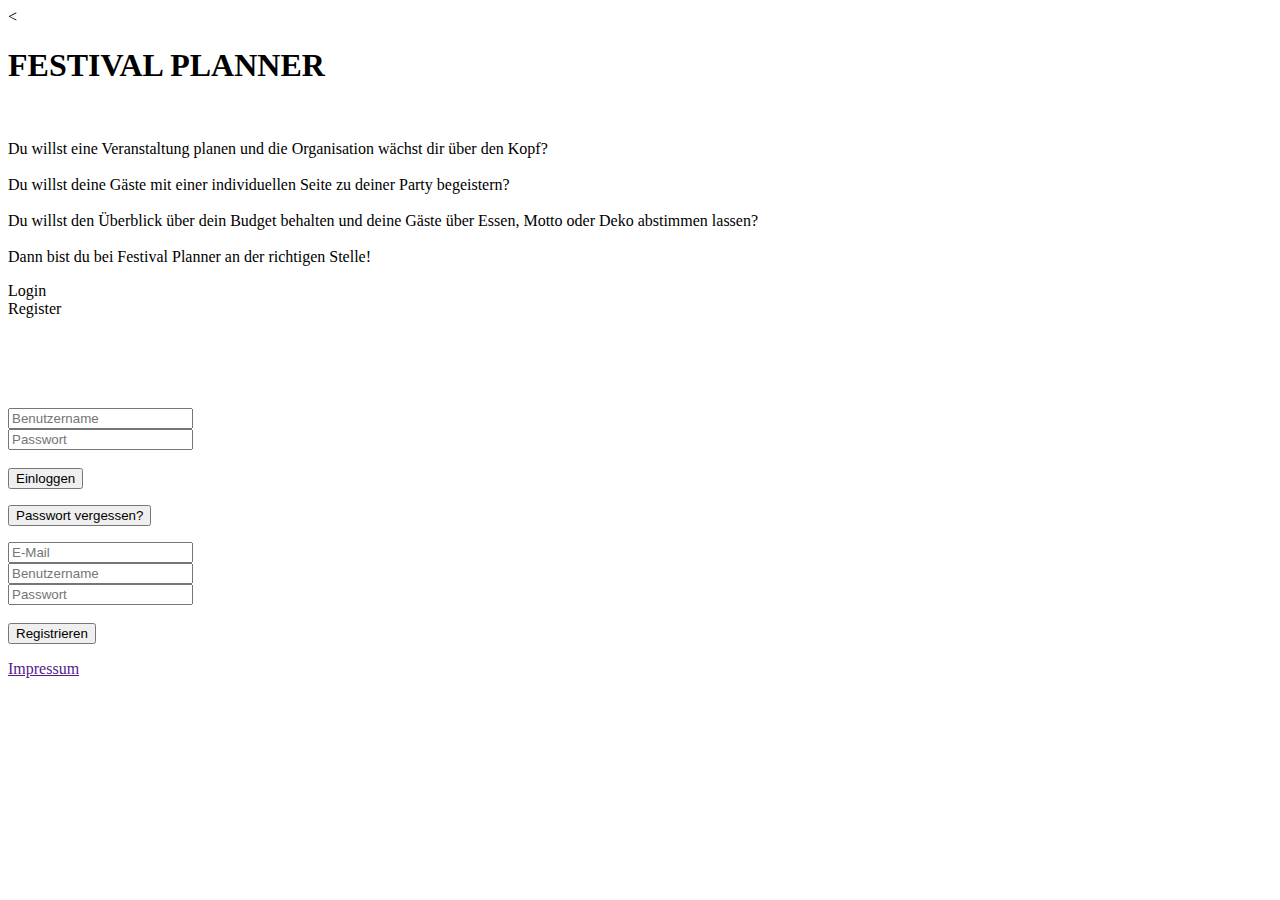
==== DhbwFestivalPlanner/WebContent/views/login/index.html @ 534ea999 "- Projekt Ordnerstruktur angelegt - Event und Login Controller erweitert" ====
<!DOCTYPE hmtl>
<html>

<head>
    <meta charset="utf-8">
    <meta http-equiv="X-UA-Compatible" content="IE=edge,chrome=1">
    <title>Festival Planner</title>
    <meta name="firstPage" content="Die Startseite des FestivalPlanners der dualen Hochschule Karlsruhe.">
    <link rel="stylesheet" href="main.css">
    <link href='http://fonts.googleapis.com/css?family=Muli:400,300' rel='stylesheet' type='text/css'>
    <script type="text/javascript" src="<c:url   />/js/Handler.js"></script>
    </head>
<
<body>
    <div id="logo">

        <div class="whitebox" id="logowhite">
            <h1 >FESTIVAL PLANNER</h1>
            </br>
            <p>Du willst eine Veranstaltung planen und die Organisation wächst dir über den Kopf?</br>
                </br>
                Du willst deine Gäste mit einer individuellen Seite zu deiner Party begeistern?</br>
                </br>
                Du willst den Überblick über dein Budget behalten und deine Gäste über Essen, Motto oder Deko abstimmen lassen?</br>
                </br>

                Dann bist du bei Festival Planner an der richtigen Stelle!</p>
        </div>

    </div>


    <div id="login">
        <div class="whitebox" id="loginwhite">
            <div class="tab actualtab" onclick="showlogin(this)">
                Login
       </div>
            <div class="tab" onclick="showregister(this)">Register
       </div>
            <br><br><br><br><br>
            <div id="loginform" >
                <!--<form method="post" action="login.php">  -->
                <form method="post" action="login">
                    <input name="username" type="text" placeholder="Benutzername">
                    <br>
                    <input name="password" type="password" placeholder="Passwort">
                    <br>
                    <br>
                    <!-- meins -->
                    <div class="errordiv" id="loginerror" hidden="hidden">Benutzername und/oder Passwort falsch. Bitte versuche es erneut.</br></div>
                    <input type="submit" value="Einloggen" >
                </form>
                <form method="post" action="lostpassword.php">
                    <input type="submit" value="Passwort vergessen?">
                </form>
            </div>
            <div id="registerform">
                <!-- form method="post" action="register.php" -->
                <form method="post" action="register">
                    <input name="email" type="text" placeholder="E-Mail">
                    <br>
                    <input name="username" type="text" placeholder="Benutzername">
                    <br>
                    <input name="password" type="password" placeholder="Passwort">
                    <br>
                    <br>
                    <div class="errordiv" id="userexists" hidden="hidden">Nutzer existiert bereits! Bitte wähle einen anderen Namen!</div>
                    <div class="errordiv" id="emailvalidation" hidden="hidden">Bitte gebe eine gültige Emailadresse ein!</div>
                    <input type="submit" value="Registrieren">
                </form>
            </div>
        </div>
    </div>
    <a id="ImpressumLink" href="">Impressum</a>
</body>

</html>
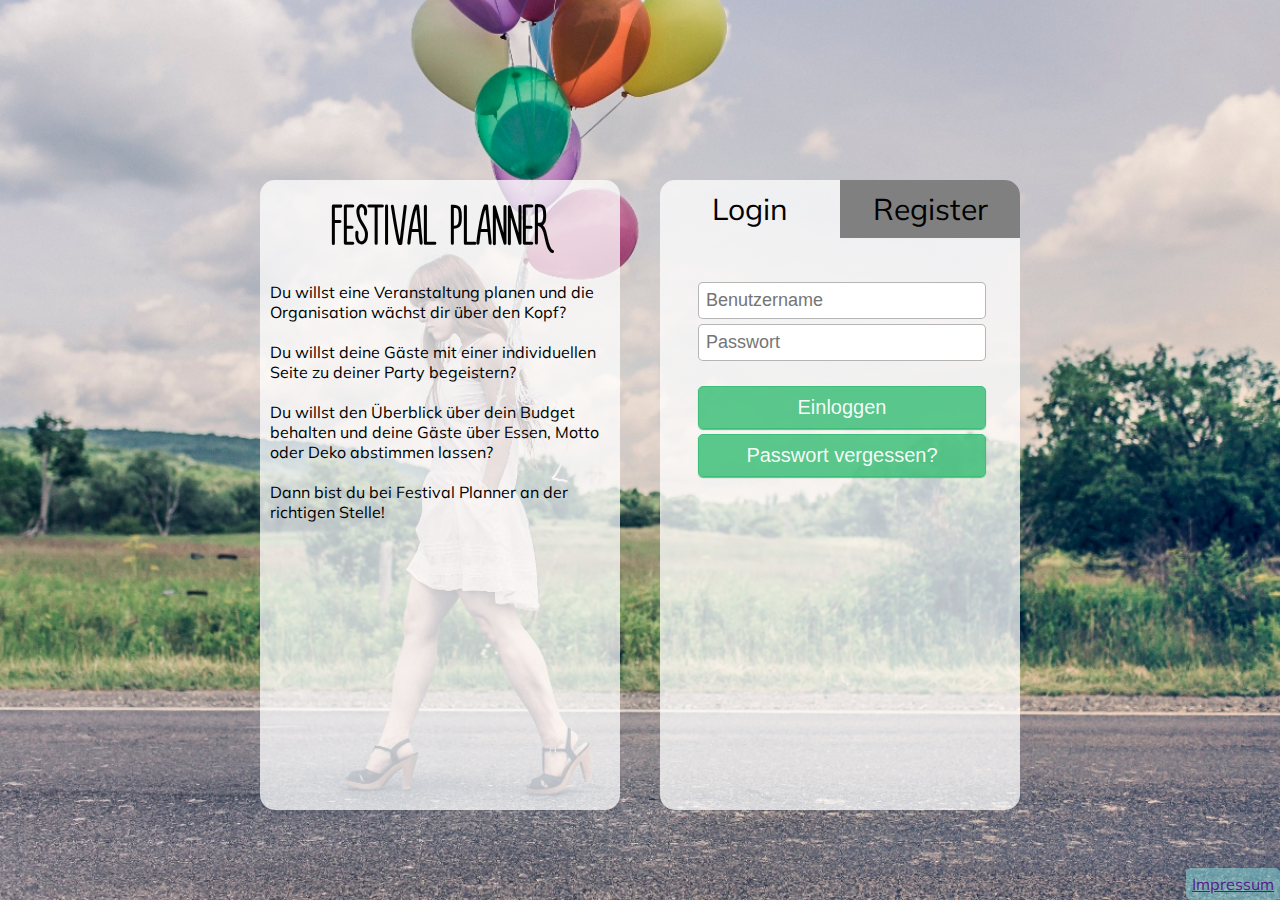
==== commit e211c6ce: "paar bugs gefixed, unsere erste version der hauptseite hochgeladen(mainOverview.hmtl; mainpage.css)" ====
--- a/DhbwFestivalPlanner/WebContent/views/login/index.html
+++ b/DhbwFestivalPlanner/WebContent/views/login/index.html
@@ -6,16 +6,15 @@
     <meta http-equiv="X-UA-Compatible" content="IE=edge,chrome=1">
     <title>Festival Planner</title>
     <meta name="firstPage" content="Die Startseite des FestivalPlanners der dualen Hochschule Karlsruhe.">
-    <link rel="stylesheet" href="main.css">
+    <link rel="stylesheet" href="../style/main.css">
     <link href='http://fonts.googleapis.com/css?family=Muli:400,300' rel='stylesheet' type='text/css'>
     <script type="text/javascript" src="<c:url   />/js/Handler.js"></script>
-    </head>
-<
-<body>
+</head>
+ <body>
     <div id="logo">
 
         <div class="whitebox" id="logowhite">
-            <h1 >FESTIVAL PLANNER</h1>
+            <h1>FESTIVAL PLANNER</h1>
             </br>
             <p>Du willst eine Veranstaltung planen und die Organisation wächst dir über den Kopf?</br>
                 </br>
@@ -34,11 +33,15 @@
         <div class="whitebox" id="loginwhite">
             <div class="tab actualtab" onclick="showlogin(this)">
                 Login
-       </div>
+            </div>
             <div class="tab" onclick="showregister(this)">Register
-       </div>
-            <br><br><br><br><br>
-            <div id="loginform" >
+            </div>
+            <br>
+            <br>
+            <br>
+            <br>
+            <br>
+            <div id="loginform">
                 <!--<form method="post" action="login.php">  -->
                 <form method="post" action="login">
                     <input name="username" type="text" placeholder="Benutzername">
@@ -47,8 +50,9 @@
                     <br>
                     <br>
                     <!-- meins -->
-                    <div class="errordiv" id="loginerror" hidden="hidden">Benutzername und/oder Passwort falsch. Bitte versuche es erneut.</br></div>
-                    <input type="submit" value="Einloggen" >
+                    <div class="errordiv" id="loginerror" hidden="hidden">Benutzername und/oder Passwort falsch. Bitte versuche es erneut.</br>
+                    </div>
+                    <input type="submit" value="Einloggen">
                 </form>
                 <form method="post" action="lostpassword.php">
                     <input type="submit" value="Passwort vergessen?">
@@ -72,6 +76,6 @@
         </div>
     </div>
     <a id="ImpressumLink" href="">Impressum</a>
-</body>
+    </body>
 
 </html>
--- a/DhbwFestivalPlanner/WebContent/views/style/main.css
+++ b/DhbwFestivalPlanner/WebContent/views/style/main.css
@@ -0,0 +1,153 @@
+@font-face{font-family:'Novitolight';src:url('fonts/Novitolight.otf') format('opentype');
+ font-weight:normal;
+ font-style:normal
+}
+@font-face{font-family:'Novito';src:url('fonts/Novito.otf') format('opentype');
+ font-weight:normal;
+ font-style:normal;
+}
+.errordiv {color:red;font-size:12px}
+* {
+    margin: 0;
+    padding: 0;
+    box-sizing: border-box;
+    -webkit-box-sizing: border-box;
+    -moz-box-sizing: border-box;
+    -ms-box-sizing: border-box;
+    -o-box-sizing: border-box;
+}
+h1 {
+    text-align: center;
+    font-family: "Novitolight";
+    font-size: 60;
+}
+body {
+    background-image: url('images/FrauBallons.jpg');
+    background-size: cover;
+    background-position: 0% 20%;
+    color: black;
+    font-family: "Muli";
+}
+body,
+html {
+    width: 100%;
+    height: 100%;
+}
+body {
+    max-width: 800px;
+    margin: 0 auto
+}
+#logo,
+#login {
+    width: 50%;
+    height: 100%;
+    float: left;
+    vertical-align: top;
+}
+.whitebox {
+    background-color: rgba(255, 255, 255, 0.74);
+    -moz-border-radius: 15px;
+    border-radius: 15px;
+    height: 70%;
+    width: 90%;
+    margin: 0 auto;
+    padding: 10px;
+    top: 20%;
+    position: relative;
+}
+#ImpressumLink {
+    clear: right;
+    margin: 0;
+    position: absolute;
+    bottom: 0;
+    right: 0;
+    border-radius: 5px;
+    background: rgba(143, 235, 235, 0.47);
+    text-align: center;
+    padding: 6px;
+}
+ul {
+    list-style-type: none;
+    margin: 0;
+    padding: 0 0 24px 30px;
+}
+li {
+    float: left;
+    height: 21px;
+    background-color: rgba(255, 255, 255, 0.74);
+    margin: 2px 2px 0 2px;
+}
+#registerform {
+    display: none;
+}
+.tab {
+    display: block;
+    padding: 10px;
+    width: 50%;
+    background-color: grey;
+    float:left;
+    cursor: pointer;
+    font-family: "Muli";
+    text-align: center;
+    font-size:30;
+}
+#loginform,
+#registerform {
+    padding: 0 10%;
+    width: 100%;
+}
+input {
+    -webkit-appearance: none;
+    -webkit-border-radius: 0;
+    border-radius: 0;
+    width: 100%;
+    width: 100%;
+    margin: 2px 2px 3px 2px;
+    padding: 7px;
+    border-radius: 5px;
+    border-style: solid;
+    position: relative;
+    display: inline-block;
+    border-color: rgba(149, 149, 149, 0.7);
+    border-width: 1px;
+    margin-top: 2px;
+    margin-bottom: 3px;
+    font-size: 18px;
+}
+input:hover {
+    border-color: rgba(149, 149, 149, 1);
+}
+input:focus {
+    border-color: rgb(136, 136, 136);
+    background-color: rgba(255, 255, 255, 0.8);
+    outline-width: 0;
+}
+input[type=submit] {
+    width: 100%;
+    cursor: pointer;
+    font-size: 20px;
+    padding: 9px 7px;
+    color: rgba(255, 255, 255, 0.95);
+    background: rgba(62, 190, 121, 0.85);
+    border: 1px solid rgba(62, 190, 121, 1);
+    box-shadow: 0px 1px 1px rgba(62, 190, 121, 0.9);
+}
+input[type=submit].green-submit {
+    background: rgba(88, 158, 120, 0.85);
+    border: 1px solid rgba(88, 158, 120, 1);
+    box-shadow: 0px 1px 1px rgba(88, 158, 120, 0.9);
+}
+input[type=submit].red-submit {
+    background: rgba(211, 126, 126, 0.85);
+    border: 1px solid rgba(211, 126, 126, 1);
+    box-shadow: 0px 1px 1px rgba(211, 126, 126, 0.9);
+}
+#loginwhite {
+    padding:0;
+}
+#loginwhite .tab:first-child{border-radius:15px 0 0 0 }
+#loginwhite .tab:nth-child(2){border-radius:0 15px 0 0}
+
+.actualtab {
+    background-color: transparent;
+}
